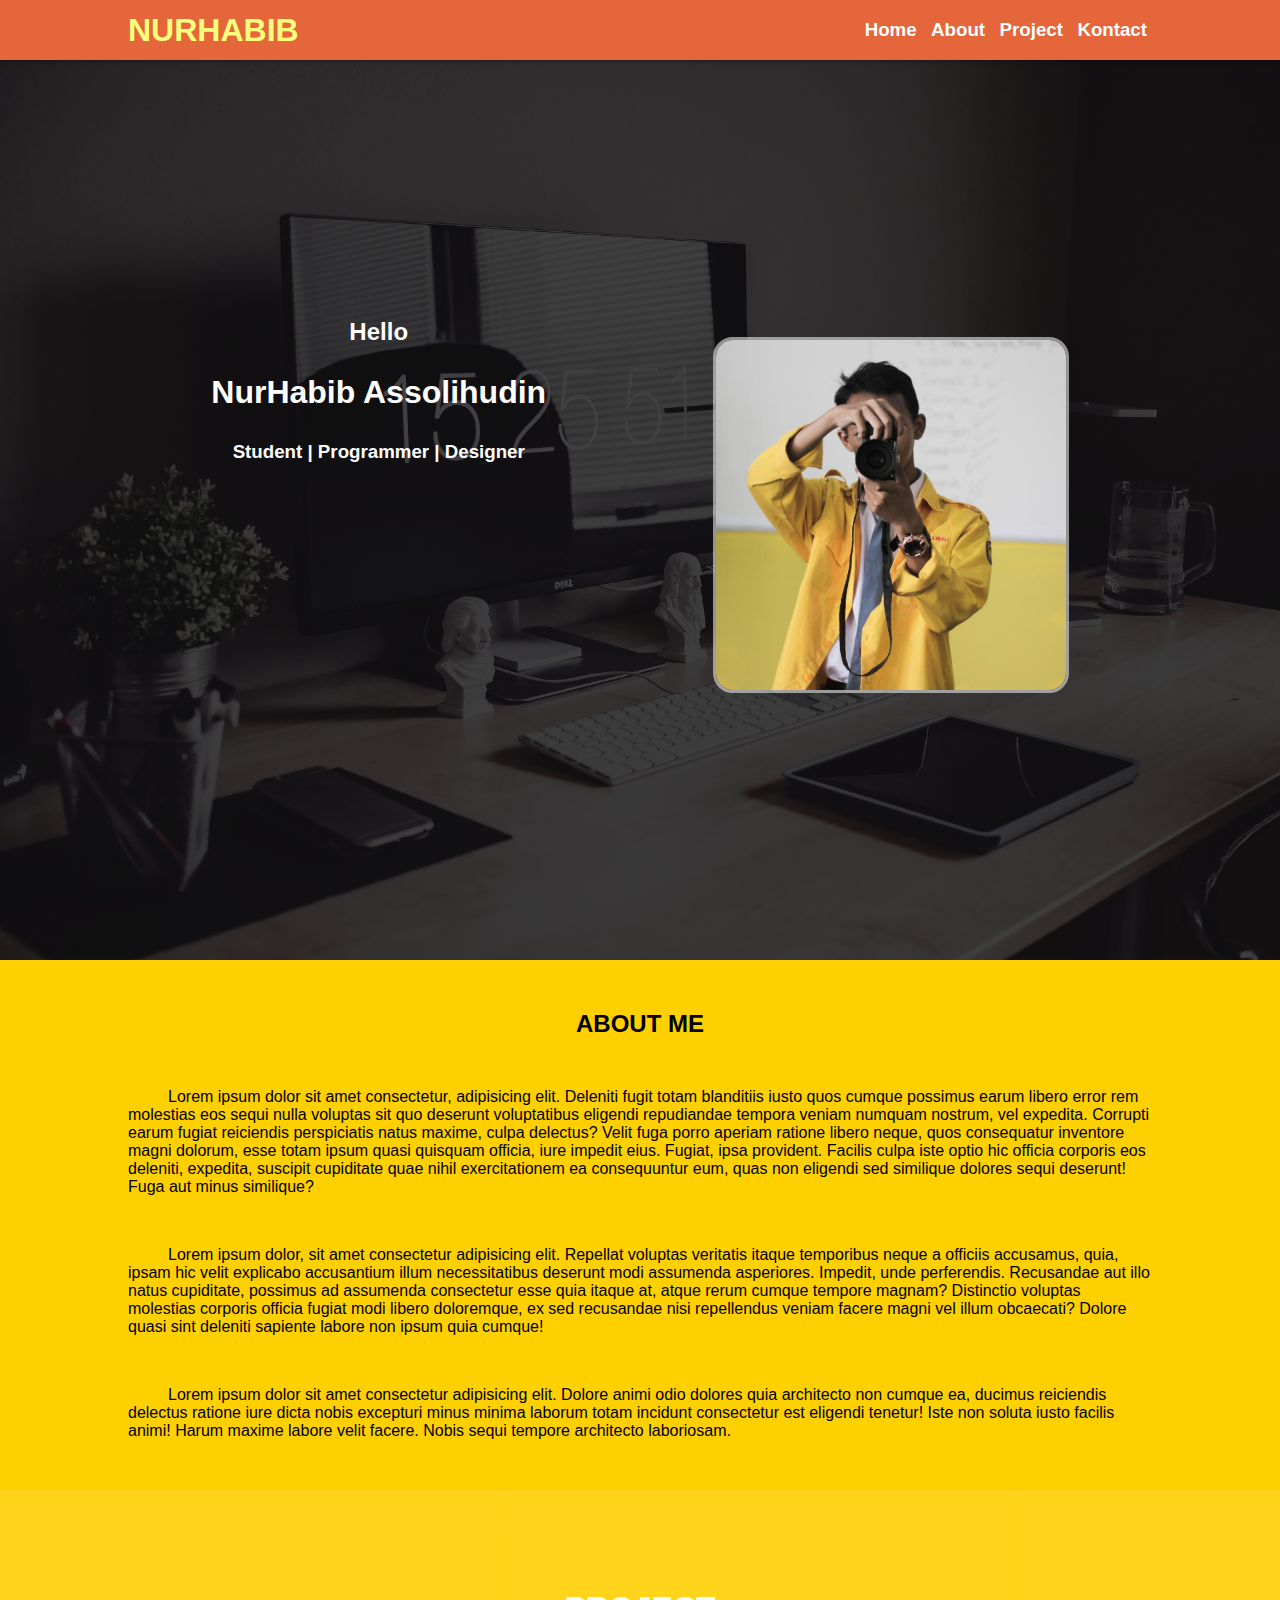
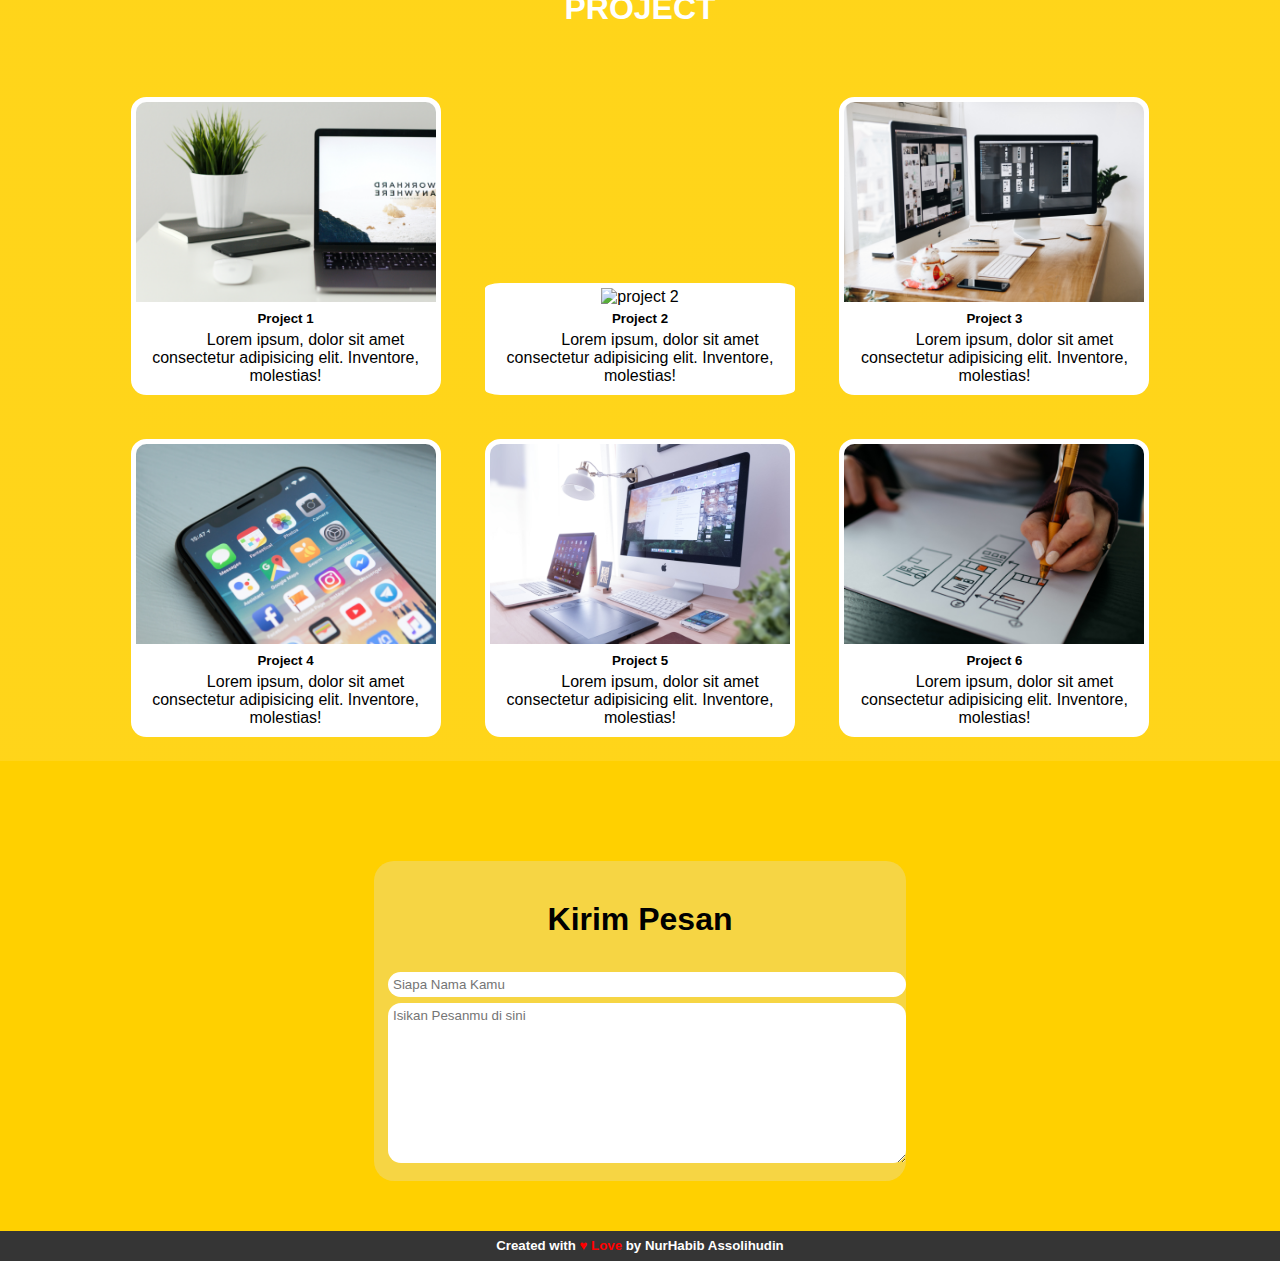
==== index.html @ f655d10c "Menambah Indentasi, dan Scroll behavior" ====
<!DOCTYPE html>
<html lang="en">
<head>
    <meta charset="UTF-8">
    <meta http-equiv="X-UA-Compatible" content="IE=edge">
    <meta name="viewport" content="width=device-width, initial-scale=1.0">
    <title>Portofolio | NurHabib Assolihudin</title>

    <!-- link css -->

    <link rel="stylesheet" href="style/style.css">

    <!-- akhir link css -->

</head>
<body>

    <!-- navbar -->

    <nav>
        <div class="container">
            <h1>NURHABIB</h1>
            <ul>
                <li><a href="#profile"><h3>Home</h3></a></li>
                <li><a href="#about"><h3>About</h3></a></li>
                <li><a href="#project"><h3>Project</h3></a></li>
                <li><a href="#kontact"><h3>Kontact</h3></a></li>
            </ul>
        </div>
    </nav>

    <!-- akhir navbar -->

    <!-- main -->

    <main>

        <!-- profile -->
        <div id="hero">
            <div class="container">
                <div>
                    <h2>Hello</h2>
                    <h1>NurHabib Assolihudin</h1>
                    <h3>Student | Programmer | Designer</h3>
                </div>
                <div class="foto">
                    <img src="img/habib.jpg" alt="NurHabib Assolihudin" width="350px">
                </div>
            </div>
        </div>

        <!-- about -->
        <div id="about">
            <h2 align="center">ABOUT ME</h2>
            <div class="row">
                <div class="col">
                    <p>
                    Lorem ipsum dolor sit amet consectetur, adipisicing elit. Deleniti fugit totam blanditiis iusto quos cumque possimus earum libero error rem molestias eos sequi nulla voluptas sit quo deserunt voluptatibus eligendi repudiandae tempora veniam numquam nostrum, vel expedita. Corrupti earum fugiat reiciendis perspiciatis natus maxime, culpa delectus? Velit fuga porro aperiam ratione libero neque, quos consequatur inventore magni dolorum, esse totam ipsum quasi quisquam officia, iure impedit eius. Fugiat, ipsa provident. Facilis culpa iste optio hic officia corporis eos deleniti, expedita, suscipit cupiditate quae nihil exercitationem ea consequuntur eum, quas non eligendi sed similique dolores sequi deserunt! Fuga aut minus similique?
                    </p>
                </div>
                <div class="col">
                    <p>
                    Lorem ipsum dolor, sit amet consectetur adipisicing elit. Repellat voluptas veritatis itaque temporibus neque a officiis accusamus, quia, ipsam hic velit explicabo accusantium illum necessitatibus deserunt modi assumenda asperiores. Impedit, unde perferendis. Recusandae aut illo natus cupiditate, possimus ad assumenda consectetur esse quia itaque at, atque rerum cumque tempore magnam? Distinctio voluptas molestias corporis officia fugiat modi libero doloremque, ex sed recusandae nisi repellendus veniam facere magni vel illum obcaecati? Dolore quasi sint deleniti sapiente labore non ipsum quia cumque!
                    </p>
                </div>
                <div class="col">
                    <p>
                    Lorem ipsum dolor sit amet consectetur adipisicing elit. Dolore animi odio dolores quia architecto non cumque ea, ducimus reiciendis delectus ratione iure dicta nobis excepturi minus minima laborum totam incidunt consectetur est eligendi tenetur! Iste non soluta iusto facilis animi! Harum maxime labore velit facere. Nobis sequi tempore architecto laboriosam.
                    </p>
                </div>
            </div>
        </div>

        <!-- project -->
        <div id="project">
            <h1>PROJECT</h1>
            <div class="card">
                <img src="img/prj/prj1.jpg" alt="project 1" width="300">
                <h5>Project 1</h5>
                <p>Lorem ipsum, dolor sit amet consectetur adipisicing elit. Inventore, molestias!</p>
            </div>
            <div class="card">
                <img src="img/prj/prj2.jpg" alt="project 2" width="300">
                <h5>Project 2</h5>
                <p>Lorem ipsum, dolor sit amet consectetur adipisicing elit. Inventore, molestias!</p>
            </div>
            <div class="card">
                <img src="img/prj/prj3.jpg" alt="project 3" width="300">
                <h5>Project 3</h5>
                <p>Lorem ipsum, dolor sit amet consectetur adipisicing elit. Inventore, molestias!</p>
            </div>
            <div class="card">
                <img src="img/prj/prj4.jpg" alt="project 4" width="300">
                <h5>Project 4</h5>
                <p>Lorem ipsum, dolor sit amet consectetur adipisicing elit. Inventore, molestias!</p>
            </div>
            <div class="card">
                <img src="img/prj/brj5.jpg" alt="project 5" width="300">
                <h5>Project 5</h5>
                <p>Lorem ipsum, dolor sit amet consectetur adipisicing elit. Inventore, molestias!</p>
            </div>
            <div class="card">
                <img src="img/prj/brj6.jpg" alt="project 6" width="300">
                <h5>Project 6</h5>
                <p>Lorem ipsum, dolor sit amet consectetur adipisicing elit. Inventore, molestias!</p>
            </div>
        </div>
        
        <!-- kontact -->
        <div id="kontact">
            <form action="#">
                <table>
                    <h1>Kirim Pesan</h1>
                    <tr>
                        <td><input type="text" placeholder="Siapa Nama Kamu" name="nama"></td>
                    </tr>
                    <tr>
                        <td><textarea name="pesab" id="pesan" cols="70" rows="10" placeholder="Isikan Pesanmu di sini"></textarea></td>
                    </tr>
                </table>
            </form>
        </div>

    </main>

    <!-- akhir main -->

    <!-- footer -->
    
    <footer>
        <h5>Created with <span>♥ Love</span> by NurHabib Assolihudin</h5>
    </footer>

    <!-- footer -->

    <!-- script js -->

    <script src="script/script.js"></script>

    <!-- akhir script js -->

</body>
</html>
---- style/style.css ----
/* css reset */

* {
    margin: 0;
    padding: 0;
    font-family: 'Segoe UI', Tahoma, Geneva, Verdana, sans-serif;
}

html {
    scroll-behavior: smooth;
}

/* body */

body {
    background: #ffd000;
}


/* style navbar */

nav {
    background-color: #E4663A;
    height: 60px;
    width: 100%;
    color: #FBFF7C;
    box-shadow: 0 0 5px 0 rgba(0, 0, 0, 0.5);
    position: absolute;
}

.container {
    width: 80%;
    margin: auto;
    display: flex;
    line-height: 60px;
}

ul {
    margin-left: auto;
    line-height: 50px;
}

ul li {
    display: inline-block;
    margin: 5px;
}

ul li a {
    color: #fff;
    text-decoration: none;
    transition: 0.5s;
}

ul li a:hover {
    color: #FBFF7C;
}


/* main */

main {
    padding-top: 60px;
}

/* Hero */

#hero {
    text-align: center;
    display: flex;
    background:
            linear-gradient(rgba(0, 0, 0, 0.75), rgba(0, 0, 0, 0.75)),
            url(../img/background.jpg);
        background-size: cover;
    height: 100vh;
    color: white;
}

#hero .container {
    justify-content: space-around;
}

#hero img {
    margin-top: 10%;
    border-radius: 20px;
    border: 3px solid rgba(219, 219, 219, 0.647);
}

/* about */

#about {
    padding-top: 50px;
    box-sizing: border-box;
    color: rgb(0, 0, 0);
}

.row {
    width: 80%;
    margin: auto;
}

.col {
    margin: 50px 0;
}

p {
    text-indent: 40px;
}


/* project */

#project {
    padding-top: 50px;
    text-align: center;
    background: linear-gradient(rgba(255, 255, 255, 0.1), rgba(255, 255, 255, 0.1));
}

#project h1 {
    margin: 50px;
    color: white;
}

.card {
    width: 300px;
    background-color: #fff;
    border-radius: 5%;
    overflow: hidden;
    display: inline-block;
    margin: 20px;
    border: 5px solid white;
}

.card h5, .card p {
    margin: 5px
}


/* kontact */

#kontact {
    padding-top: 50px;
}

#kontact form h1 {
    margin: 30px;
}

#kontact form {
    border-radius: 20px;
    padding: 10px;
    width: 40%;
    margin: 50px auto;
    background-color: rgba(225, 225, 225, 0.3);
    text-align: center;
}

input, textarea {
    width: 100%;
    padding: 5px;
    border: none;
    margin: 2px;
    border-radius: 13px;
    overflow: hidden;
}

#kontact table {
    margin: auto;
}


/* footer */

footer {
    background-color: #353535;
    color: white;
    text-align: center;
    height: 30px;
}

footer h5 {
    line-height: 30px;
}

footer h5 span {
    color: red;
}

/* Resposif */

@media screen and (max-width:720px) {
    
}
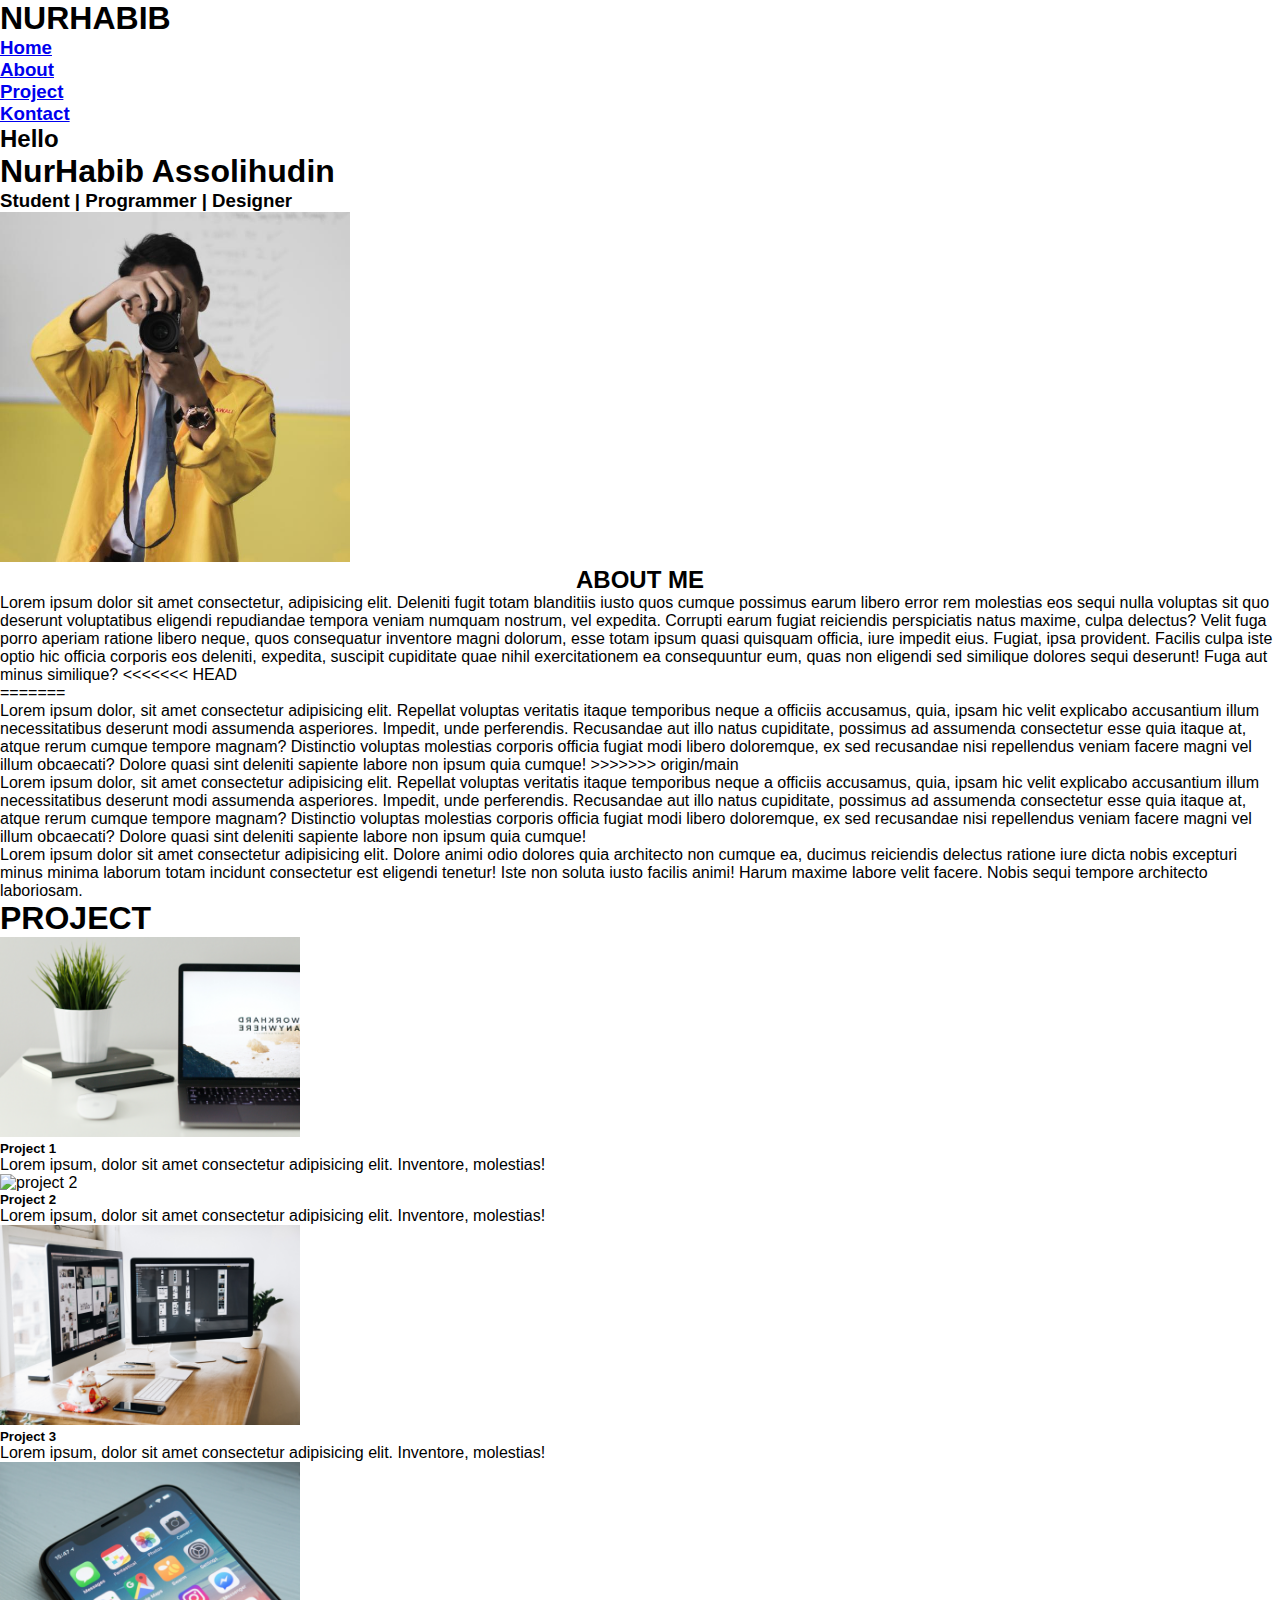
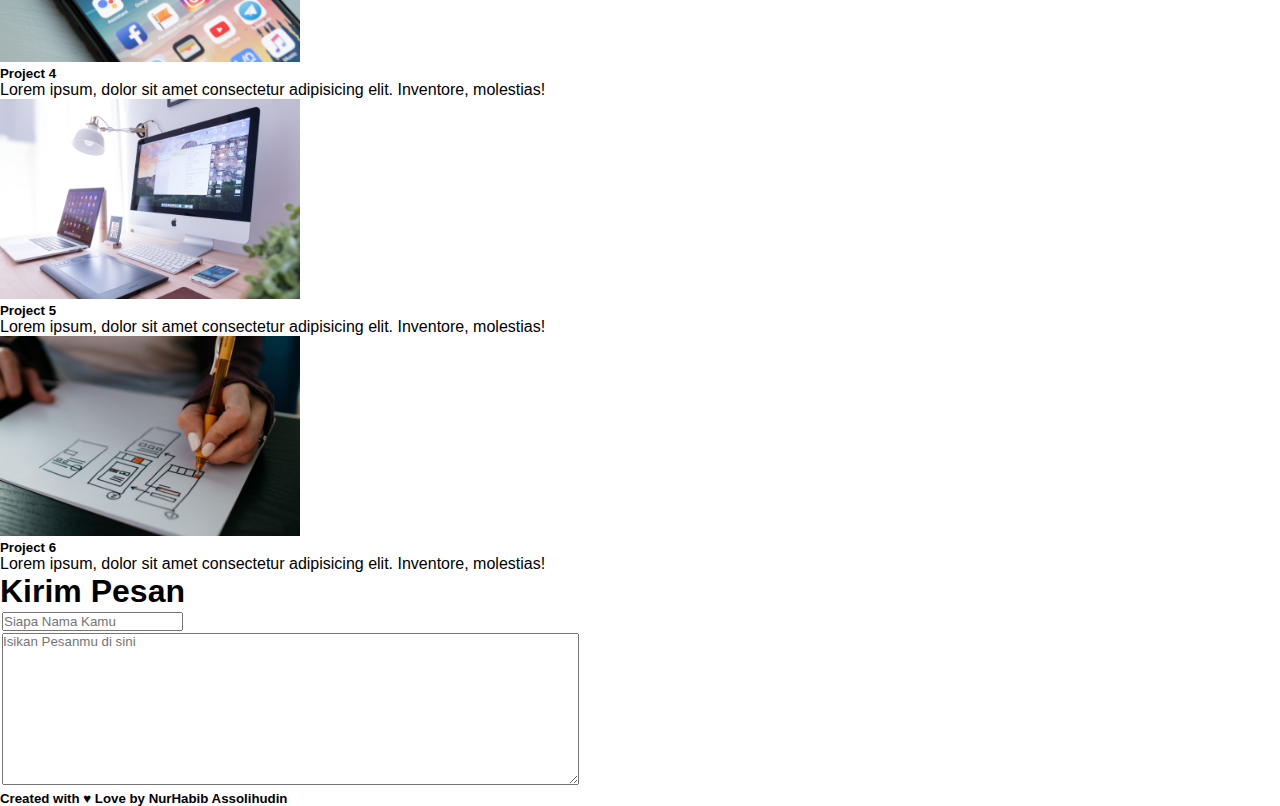
==== commit 498ad914: "Mengubah Dari Semula" ====
--- a/index.html
+++ b/index.html
@@ -56,7 +56,13 @@
                 <div class="col">
                     <p>
                     Lorem ipsum dolor sit amet consectetur, adipisicing elit. Deleniti fugit totam blanditiis iusto quos cumque possimus earum libero error rem molestias eos sequi nulla voluptas sit quo deserunt voluptatibus eligendi repudiandae tempora veniam numquam nostrum, vel expedita. Corrupti earum fugiat reiciendis perspiciatis natus maxime, culpa delectus? Velit fuga porro aperiam ratione libero neque, quos consequatur inventore magni dolorum, esse totam ipsum quasi quisquam officia, iure impedit eius. Fugiat, ipsa provident. Facilis culpa iste optio hic officia corporis eos deleniti, expedita, suscipit cupiditate quae nihil exercitationem ea consequuntur eum, quas non eligendi sed similique dolores sequi deserunt! Fuga aut minus similique?
+<<<<<<< HEAD
                     </p>
+=======
+                </div>
+                <div class="col">
+                    Lorem ipsum dolor, sit amet consectetur adipisicing elit. Repellat voluptas veritatis itaque temporibus neque a officiis accusamus, quia, ipsam hic velit explicabo accusantium illum necessitatibus deserunt modi assumenda asperiores. Impedit, unde perferendis. Recusandae aut illo natus cupiditate, possimus ad assumenda consectetur esse quia itaque at, atque rerum cumque tempore magnam? Distinctio voluptas molestias corporis officia fugiat modi libero doloremque, ex sed recusandae nisi repellendus veniam facere magni vel illum obcaecati? Dolore quasi sint deleniti sapiente labore non ipsum quia cumque!
+>>>>>>> origin/main
                 </div>
                 <div class="col">
                     <p>
@@ -140,4 +146,4 @@
     <!-- akhir script js -->
 
 </body>
-</html>+</html>
--- a/style/style.css
+++ b/style/style.css
@@ -6,8 +6,13 @@
     font-family: 'Segoe UI', Tahoma, Geneva, Verdana, sans-serif;
 }
 
+<<<<<<< HEAD
 html {
     scroll-behavior: smooth;
+=======
+html{
+    scroll-behavior: smooth; 
+>>>>>>> origin/main
 }
 
 /* body */
@@ -100,6 +105,7 @@
 
 .col {
     margin: 50px 0;
+    text-indent: 40px;
 }
 
 p {
@@ -184,9 +190,12 @@
 footer h5 span {
     color: red;
 }
+<<<<<<< HEAD
 
 /* Resposif */
 
 @media screen and (max-width:720px) {
     
-}+}
+=======
+>>>>>>> origin/main
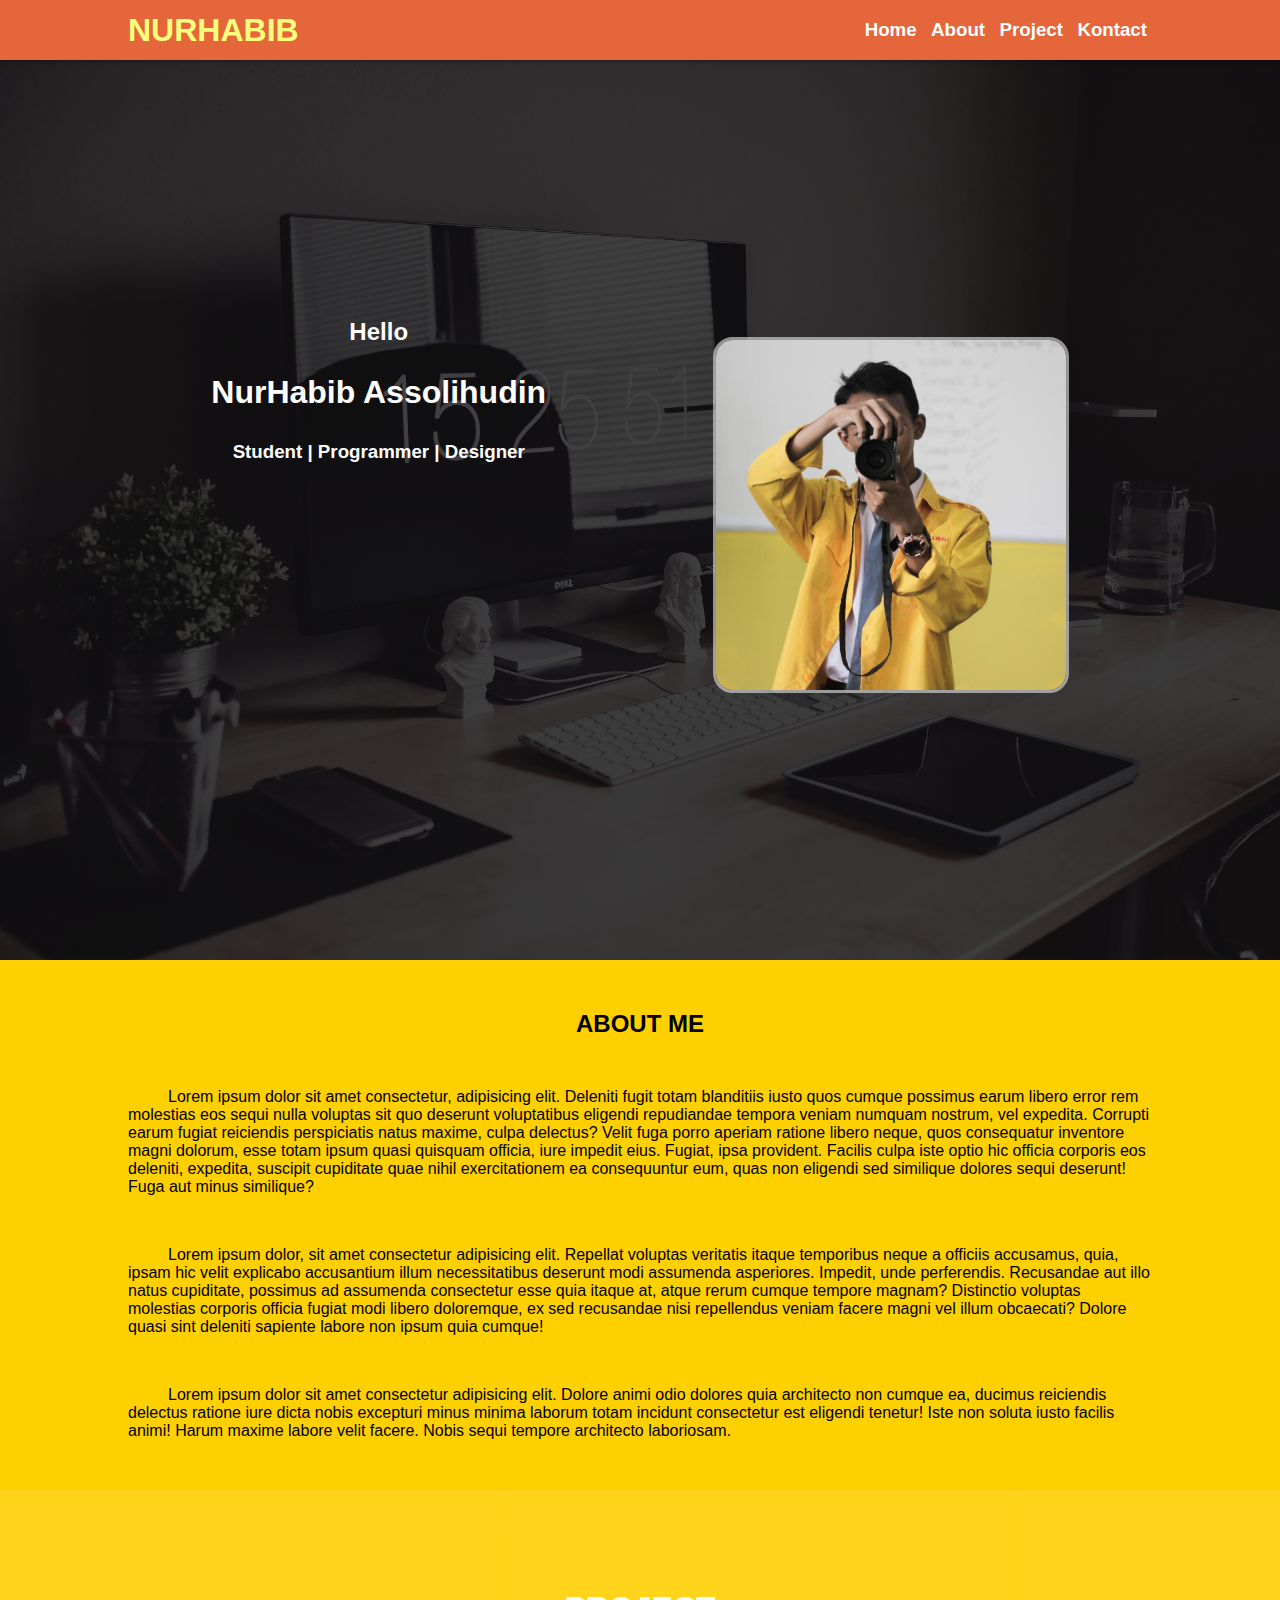
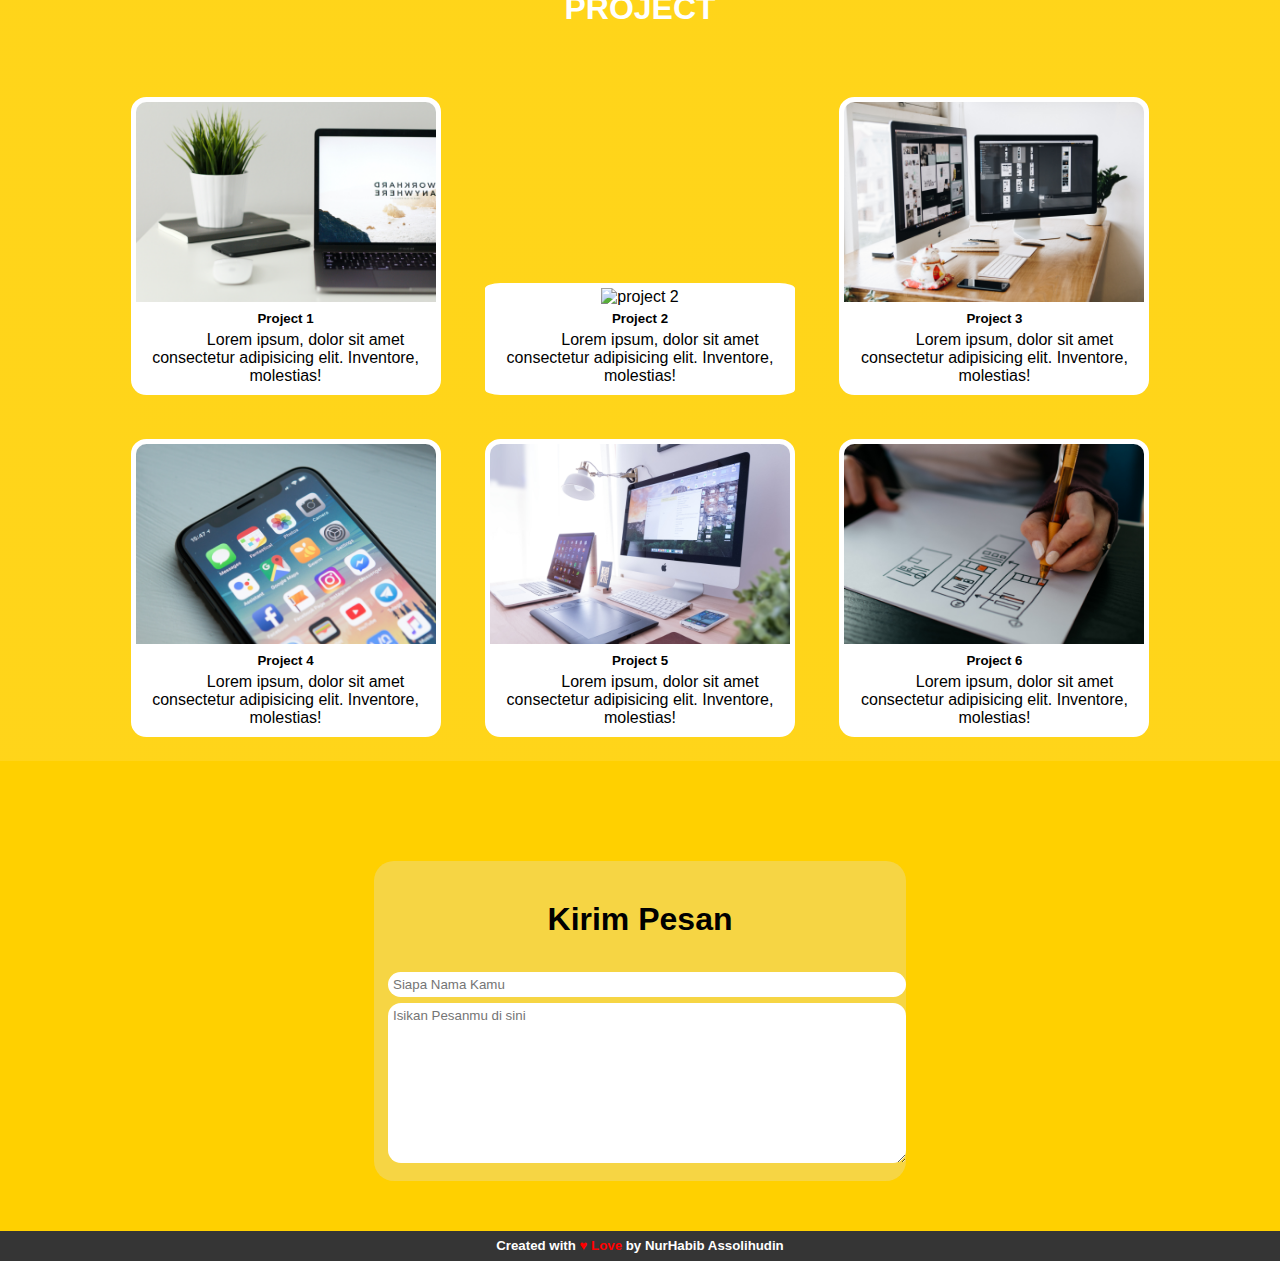
==== commit 0d98ca3d: "Mangubah Bentrok Di Index" ====
--- a/index.html
+++ b/index.html
@@ -56,13 +56,7 @@
                 <div class="col">
                     <p>
                     Lorem ipsum dolor sit amet consectetur, adipisicing elit. Deleniti fugit totam blanditiis iusto quos cumque possimus earum libero error rem molestias eos sequi nulla voluptas sit quo deserunt voluptatibus eligendi repudiandae tempora veniam numquam nostrum, vel expedita. Corrupti earum fugiat reiciendis perspiciatis natus maxime, culpa delectus? Velit fuga porro aperiam ratione libero neque, quos consequatur inventore magni dolorum, esse totam ipsum quasi quisquam officia, iure impedit eius. Fugiat, ipsa provident. Facilis culpa iste optio hic officia corporis eos deleniti, expedita, suscipit cupiditate quae nihil exercitationem ea consequuntur eum, quas non eligendi sed similique dolores sequi deserunt! Fuga aut minus similique?
-<<<<<<< HEAD
                     </p>
-=======
-                </div>
-                <div class="col">
-                    Lorem ipsum dolor, sit amet consectetur adipisicing elit. Repellat voluptas veritatis itaque temporibus neque a officiis accusamus, quia, ipsam hic velit explicabo accusantium illum necessitatibus deserunt modi assumenda asperiores. Impedit, unde perferendis. Recusandae aut illo natus cupiditate, possimus ad assumenda consectetur esse quia itaque at, atque rerum cumque tempore magnam? Distinctio voluptas molestias corporis officia fugiat modi libero doloremque, ex sed recusandae nisi repellendus veniam facere magni vel illum obcaecati? Dolore quasi sint deleniti sapiente labore non ipsum quia cumque!
->>>>>>> origin/main
                 </div>
                 <div class="col">
                     <p>
--- a/style/style.css
+++ b/style/style.css
@@ -6,13 +6,8 @@
     font-family: 'Segoe UI', Tahoma, Geneva, Verdana, sans-serif;
 }
 
-<<<<<<< HEAD
 html {
     scroll-behavior: smooth;
-=======
-html{
-    scroll-behavior: smooth; 
->>>>>>> origin/main
 }
 
 /* body */
@@ -190,12 +185,9 @@
 footer h5 span {
     color: red;
 }
-<<<<<<< HEAD
 
 /* Resposif */
 
-@media screen and (max-width:720px) {
+/* @media screen and (max-width:720px) {
     
-}
-=======
->>>>>>> origin/main
+} */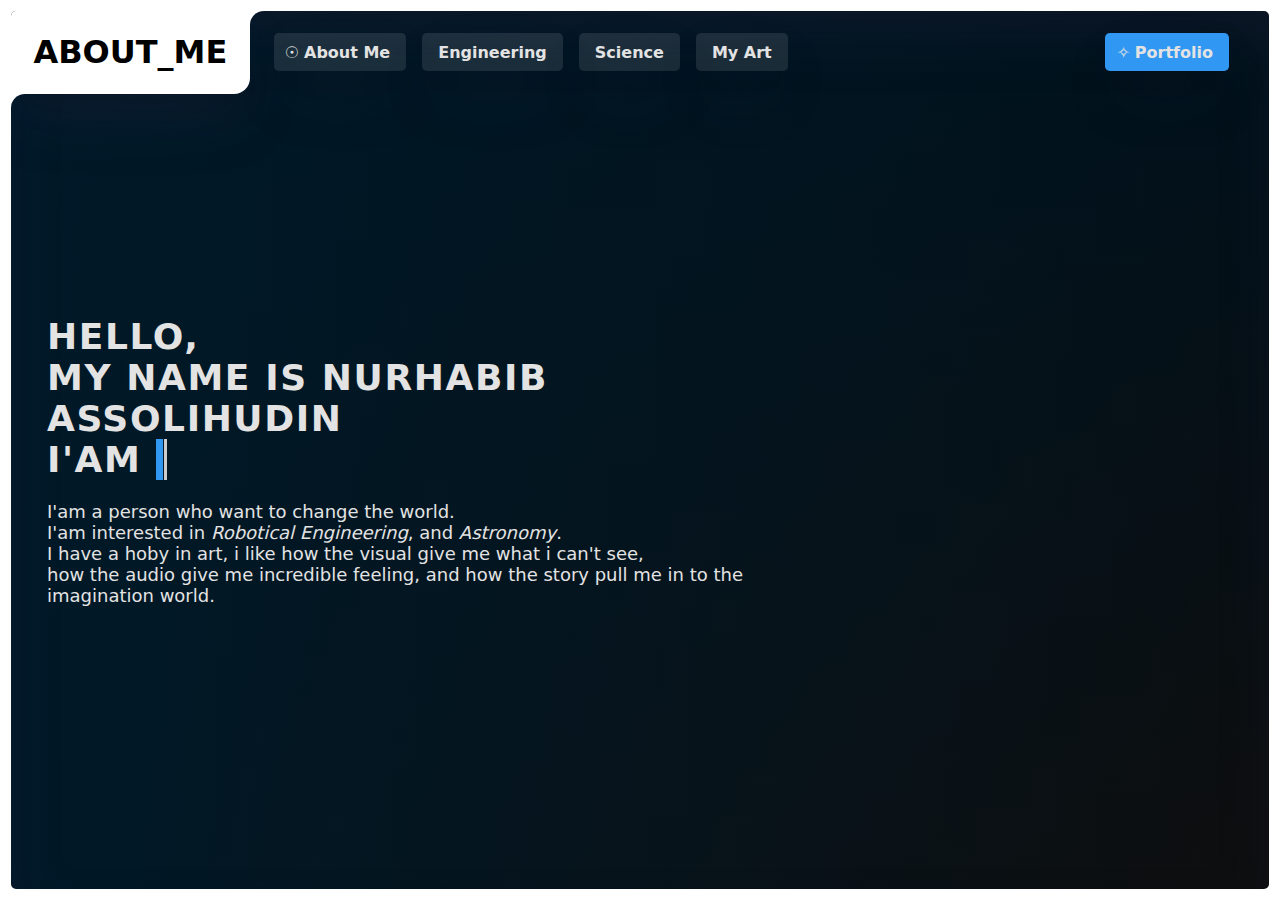
==== commit abc20c44: "Rombak Ulang" ====
--- a/index.html
+++ b/index.html
@@ -4,140 +4,64 @@
     <meta charset="UTF-8">
     <meta http-equiv="X-UA-Compatible" content="IE=edge">
     <meta name="viewport" content="width=device-width, initial-scale=1.0">
-    <title>Portofolio | NurHabib Assolihudin</title>
+    <title>NurHabib Assolihudin</title>
+    <meta name="description" content="Sarana & Media article serta informasi">
+    <meta name="keyword" content="game, programmer, developer, resources, unity, unreal, nurhabib, blog, study, acount, programming, it">
 
-    <!-- link css -->
+    <!-- Style -->
+    <link rel="stylesheet" href="style.css">
+    <style>
+        header .content .image {
+            min-width: 30%;
+            height: 100vh;
+            background: url('main/image/image.png');
+            background-position: bottom;
+            background-size: cover;
+            filter: drop-shadow(0 0 0.75rem rgb(203, 220, 20));
+        }
+    </style>
+</head>
+<body style="font-family: system-ui, -apple-system, BlinkMacSystemFont, 'Segoe UI', Roboto, Oxygen, Ubuntu, Cantarell, 'Open Sans', 'Helvetica Neue', sans-serif;">
 
-    <link rel="stylesheet" href="style/style.css">
+    <div class="parent">
+        <!-- Header -->
+        <header>
 
-    <!-- akhir link css -->
+        <!-- Navigation -->
+            <nav>
+                <h1>ABOUT_ME</h1>
+                <div class="default-nav">
+                    <ul>
+                        <li><a href="index.html"><span class="active">&#9737;</span>About Me</a></li>
+                        <li><a href="engineering.html">Engineering</a></li>
+                        <li><a href="science.html">Science</a></li>
+                        <li><a href="art.html">My Art</a></li>
+                    </ul>
+                    <ul>
+                        <li><a href="creator/index.html" class="creator-link"><span class="active">&#10023;</span>Portfolio</a></li>
+                    </ul>
+                </div>
+                <div class="opt-nav">
+                    <ul>
+                        <li>&#9778;</li>
+                    </ul>
+                </div>
+            </nav>
+        <!-- End Of Navigation -->
+            <div class="content">
+                <div class="description">
+                    <h1>HELLO,<br>MY NAME IS NURHABIB ASSOLIHUDIN</h1>
+                    <h1 class="ketik">I'AM <span class="typed-text"></span><span class="cursor">&nbsp;</span></h1><br>
+                    <p>I'am a person who want to change the world.<br>I'am interested in <i>Robotical Engineering</i>, and <i>Astronomy</i>.<br>I have a hoby in art, i like how the visual give me what i can't see,<br>how the audio give me incredible feeling, and how the story pull me in to the imagination world.</p>
+                </div>
+                <div class="image"></div>
+            </div>
+        </header>
+        <!-- End Of Header -->
+    </div>
 
-</head>
-<body>
-
-    <!-- navbar -->
-
-    <nav>
-        <div class="container">
-            <h1>NURHABIB</h1>
-            <ul>
-                <li><a href="#profile"><h3>Home</h3></a></li>
-                <li><a href="#about"><h3>About</h3></a></li>
-                <li><a href="#project"><h3>Project</h3></a></li>
-                <li><a href="#kontact"><h3>Kontact</h3></a></li>
-            </ul>
-        </div>
-    </nav>
-
-    <!-- akhir navbar -->
-
-    <!-- main -->
-
-    <main>
-
-        <!-- profile -->
-        <div id="hero">
-            <div class="container">
-                <div>
-                    <h2>Hello</h2>
-                    <h1>NurHabib Assolihudin</h1>
-                    <h3>Student | Programmer | Designer</h3>
-                </div>
-                <div class="foto">
-                    <img src="img/habib.jpg" alt="NurHabib Assolihudin" width="350px">
-                </div>
-            </div>
-        </div>
-
-        <!-- about -->
-        <div id="about">
-            <h2 align="center">ABOUT ME</h2>
-            <div class="row">
-                <div class="col">
-                    <p>
-                    Lorem ipsum dolor sit amet consectetur, adipisicing elit. Deleniti fugit totam blanditiis iusto quos cumque possimus earum libero error rem molestias eos sequi nulla voluptas sit quo deserunt voluptatibus eligendi repudiandae tempora veniam numquam nostrum, vel expedita. Corrupti earum fugiat reiciendis perspiciatis natus maxime, culpa delectus? Velit fuga porro aperiam ratione libero neque, quos consequatur inventore magni dolorum, esse totam ipsum quasi quisquam officia, iure impedit eius. Fugiat, ipsa provident. Facilis culpa iste optio hic officia corporis eos deleniti, expedita, suscipit cupiditate quae nihil exercitationem ea consequuntur eum, quas non eligendi sed similique dolores sequi deserunt! Fuga aut minus similique?
-                    </p>
-                </div>
-                <div class="col">
-                    <p>
-                    Lorem ipsum dolor, sit amet consectetur adipisicing elit. Repellat voluptas veritatis itaque temporibus neque a officiis accusamus, quia, ipsam hic velit explicabo accusantium illum necessitatibus deserunt modi assumenda asperiores. Impedit, unde perferendis. Recusandae aut illo natus cupiditate, possimus ad assumenda consectetur esse quia itaque at, atque rerum cumque tempore magnam? Distinctio voluptas molestias corporis officia fugiat modi libero doloremque, ex sed recusandae nisi repellendus veniam facere magni vel illum obcaecati? Dolore quasi sint deleniti sapiente labore non ipsum quia cumque!
-                    </p>
-                </div>
-                <div class="col">
-                    <p>
-                    Lorem ipsum dolor sit amet consectetur adipisicing elit. Dolore animi odio dolores quia architecto non cumque ea, ducimus reiciendis delectus ratione iure dicta nobis excepturi minus minima laborum totam incidunt consectetur est eligendi tenetur! Iste non soluta iusto facilis animi! Harum maxime labore velit facere. Nobis sequi tempore architecto laboriosam.
-                    </p>
-                </div>
-            </div>
-        </div>
-
-        <!-- project -->
-        <div id="project">
-            <h1>PROJECT</h1>
-            <div class="card">
-                <img src="img/prj/prj1.jpg" alt="project 1" width="300">
-                <h5>Project 1</h5>
-                <p>Lorem ipsum, dolor sit amet consectetur adipisicing elit. Inventore, molestias!</p>
-            </div>
-            <div class="card">
-                <img src="img/prj/prj2.jpg" alt="project 2" width="300">
-                <h5>Project 2</h5>
-                <p>Lorem ipsum, dolor sit amet consectetur adipisicing elit. Inventore, molestias!</p>
-            </div>
-            <div class="card">
-                <img src="img/prj/prj3.jpg" alt="project 3" width="300">
-                <h5>Project 3</h5>
-                <p>Lorem ipsum, dolor sit amet consectetur adipisicing elit. Inventore, molestias!</p>
-            </div>
-            <div class="card">
-                <img src="img/prj/prj4.jpg" alt="project 4" width="300">
-                <h5>Project 4</h5>
-                <p>Lorem ipsum, dolor sit amet consectetur adipisicing elit. Inventore, molestias!</p>
-            </div>
-            <div class="card">
-                <img src="img/prj/brj5.jpg" alt="project 5" width="300">
-                <h5>Project 5</h5>
-                <p>Lorem ipsum, dolor sit amet consectetur adipisicing elit. Inventore, molestias!</p>
-            </div>
-            <div class="card">
-                <img src="img/prj/brj6.jpg" alt="project 6" width="300">
-                <h5>Project 6</h5>
-                <p>Lorem ipsum, dolor sit amet consectetur adipisicing elit. Inventore, molestias!</p>
-            </div>
-        </div>
-        
-        <!-- kontact -->
-        <div id="kontact">
-            <form action="#">
-                <table>
-                    <h1>Kirim Pesan</h1>
-                    <tr>
-                        <td><input type="text" placeholder="Siapa Nama Kamu" name="nama"></td>
-                    </tr>
-                    <tr>
-                        <td><textarea name="pesab" id="pesan" cols="70" rows="10" placeholder="Isikan Pesanmu di sini"></textarea></td>
-                    </tr>
-                </table>
-            </form>
-        </div>
-
-    </main>
-
-    <!-- akhir main -->
-
-    <!-- footer -->
-    
-    <footer>
-        <h5>Created with <span>♥ Love</span> by NurHabib Assolihudin</h5>
-    </footer>
-
-    <!-- footer -->
-
-    <!-- script js -->
-
-    <script src="script/script.js"></script>
-
-    <!-- akhir script js -->
+    <!-- Script Link -->
+    <script src="script.js"></script>
 
 </body>
-</html>
+</html>--- a/style.css
+++ b/style.css
@@ -0,0 +1,258 @@
+/* Variable */
+
+:root {
+    --theme1: #3097f2;
+    --theme1-color: #e3e3e3;
+    --theme2: #fff;
+    --theme2-color: #101010;
+    --header-background: linear-gradient(to bottom, rgb(0, 25, 40), rgb(20, 20, 20));
+    --linear-background: linear-gradient(to right, rgb(0, 25, 40), rgba(0, 0, 0, 0.3));
+}
+
+/* Style Script */
+
+* {
+    margin: 0;
+    padding: 0;
+}
+
+.container {
+    width: 90%;
+    margin: auto;
+}
+
+.active {
+    margin-right: 0.3em;
+    margin-left: -0.3em;
+}
+
+/* Header */
+
+header {
+    background: var(--linear-background), var(--header-background);
+    box-shadow: rgba(50, 50, 93, 0.25) 0px 30px 60px -12px inset, rgba(0, 0, 0, 0.3) 0px 18px 36px -18px inset;
+    background-size: cover;
+    background-position: center;
+    border: 0.7em solid var(--theme2);
+    border-radius: 1em;
+    box-sizing: border-box;
+    overflow: hidden;
+    height: 100vh;
+    width: 100%;
+    position: relative;
+}
+
+header nav {
+    position: absolute;
+    left: 0;
+    top: 0;
+    display: flex;
+    width: 100%;
+    z-index: 1;
+}
+
+header nav h1 {
+    background: var(--theme2);
+    padding: 0.7em;
+    border-radius: 0 0 0.5em 0;
+    z-index: 2;
+    position: relative;
+    box-shadow: rgba(50, 50, 93, 0.25) 0px 30px 60px -12px, rgba(0, 0, 0, 0.3) 0px 18px 36px -18px;
+}
+
+header nav h1::before {
+    content: "";
+    position: absolute;
+    height: 50px;
+    left: -0px;
+    bottom: -50px;
+    width: 25px;
+    border-top-left-radius: 14px;
+    box-shadow: 0 -25px 0 0 var(--theme2);
+    z-index: -1;
+}
+
+header nav h1::after {
+    content: "";
+    position: absolute;
+    top: 0px;
+    height: 50px;
+    right: -25px;
+    width: 25px;
+    border-top-left-radius: 14px;
+    box-shadow: 0 -25px 0 0 var(--theme2);
+    z-index: -1;
+}
+
+header nav ul {
+    margin-left: 2em;
+    margin: 0 1em;
+    display: flex;
+    align-items: center;
+    list-style: none;
+    font-weight: bold;
+}
+
+header nav div {
+    padding: 0 1em 0 0;
+    display: flex;
+    width: 100%;
+}
+
+header nav ul li a.creator-link {
+    background: var(--theme1);
+}
+
+header nav ul li a.creator-link:hover {
+    background: #0074da;
+}
+
+header nav ul li a {
+    padding: 0.6em 1em;
+    margin: 0 0.5em;
+    color: #e3e3e3;
+    background: rgba(255, 255, 255, 0.1);
+    box-shadow: rgba(50, 50, 93, 0.25) 0px 30px 60px -12px, rgba(0, 0, 0, 0.3) 0px 18px 36px -18px;
+    text-decoration: none;
+    border-radius: 0.3em;
+    transition: 0.5s;
+}
+
+header nav ul li a:hover {
+    background: rgba(227, 227, 227, 0.3);
+    box-shadow: rgba(6, 24, 44, 0.4) 0px 0px 0px 2px, rgba(6, 24, 44, 0.65) 0px 4px 6px -1px, rgba(255, 255, 255, 0.08) 0px 1px 0px inset;
+}
+
+header nav .default-nav {
+    justify-content: space-between;
+}
+
+header nav .opt-nav {
+    display: none;
+    justify-content: flex-end;
+}
+
+header .opt-nav li {
+    padding: 0.1em 0.3em;
+    color: var(--theme2);
+    background: rgba(255, 255, 255, 0.1);
+    box-shadow: rgba(50, 50, 93, 0.25) 0px 30px 60px -12px, rgba(0, 0, 0, 0.3) 0px 18px 36px -18px;
+    text-decoration: none;
+    border-radius: 0.1em;
+    transition: 0.5s;
+}
+
+header .opt-nav li:hover {
+    cursor: pointer;
+    background: rgba(227, 227, 227, 0.3);
+    box-shadow: rgba(6, 24, 44, 0.4) 0px 0px 0px 2px, rgba(6, 24, 44, 0.65) 0px 4px 6px -1px, rgba(255, 255, 255, 0.08) 0px 1px 0px inset;
+}
+
+header .content {
+    width: 100%;
+    height: 100vh;
+    display: flex;
+    align-items: center;
+    justify-content: space-around;
+}
+
+header .description {
+    margin: 2em;
+    color: #e3e3e3;
+    font-size: large;
+    transition: 0.5s;
+}
+
+header .description h1 {
+    color: #e3e3e3;
+    letter-spacing: 0.1rem;
+}
+
+header .description span.typed-text {
+    background: var(--theme1);
+    color: var(--theme1-color);
+    padding: 0 0.1em;
+}
+
+header .description span.cursor {
+    display: inline-block;
+    background-color: #ccc;
+    margin-left: 0.1rem;
+    width: 3px;
+    animation: blink 1s infinite;
+}
+
+header .description span.cursor.typing {
+    animation: none;
+}
+
+@keyframes blink {
+    0%  { background-color: #ccc; }
+    49% { background-color: #ccc; }
+    50% { background-color: transparent; }
+    99% { background-color: transparent; }
+    100%  { background-color: #ccc; }
+}
+/* 
+header .copyright {
+    padding: 1em;
+    color: #e3e3e3;
+    border-top: 1px solid #e3e3e3;
+    position: absolute;
+    left: 0;
+    bottom: 0;
+    width: 90%;
+    margin: 0 2em;
+    box-sizing: border-box;
+}
+
+header .copyright a {
+    text-decoration: none;
+    color: inherit;
+} */
+
+
+/* RESPONSIvE */
+/* Navigation Bar Responsive */
+/* 
+@media only screen and (min-width: 781){
+
+} */
+
+@media (max-width: 890px) and (min-width: 1px) {
+
+    @media (max-width: 886px) and (min-width: 1px) {
+        header {
+            height: 120vh;
+        }
+
+        header .account {
+            flex-direction: column;
+            justify-content: center;
+            margin: 0;
+            width: 100%;
+            padding: 0 2em;
+        }
+    }
+
+    @media (max-width: 875px) and (min-width: 1px) {
+        header nav .default-nav {
+            display: none;
+        }
+
+        header nav .opt-nav {
+            display: flex;
+        }
+    }
+
+    @media (max-width: 380px) and (min-width: 1px) {
+        footer .container {
+            display: flex;
+            flex-direction: column;
+        }
+
+        footer .container .col {
+            margin: 2rem 0;
+        }
+    }
+}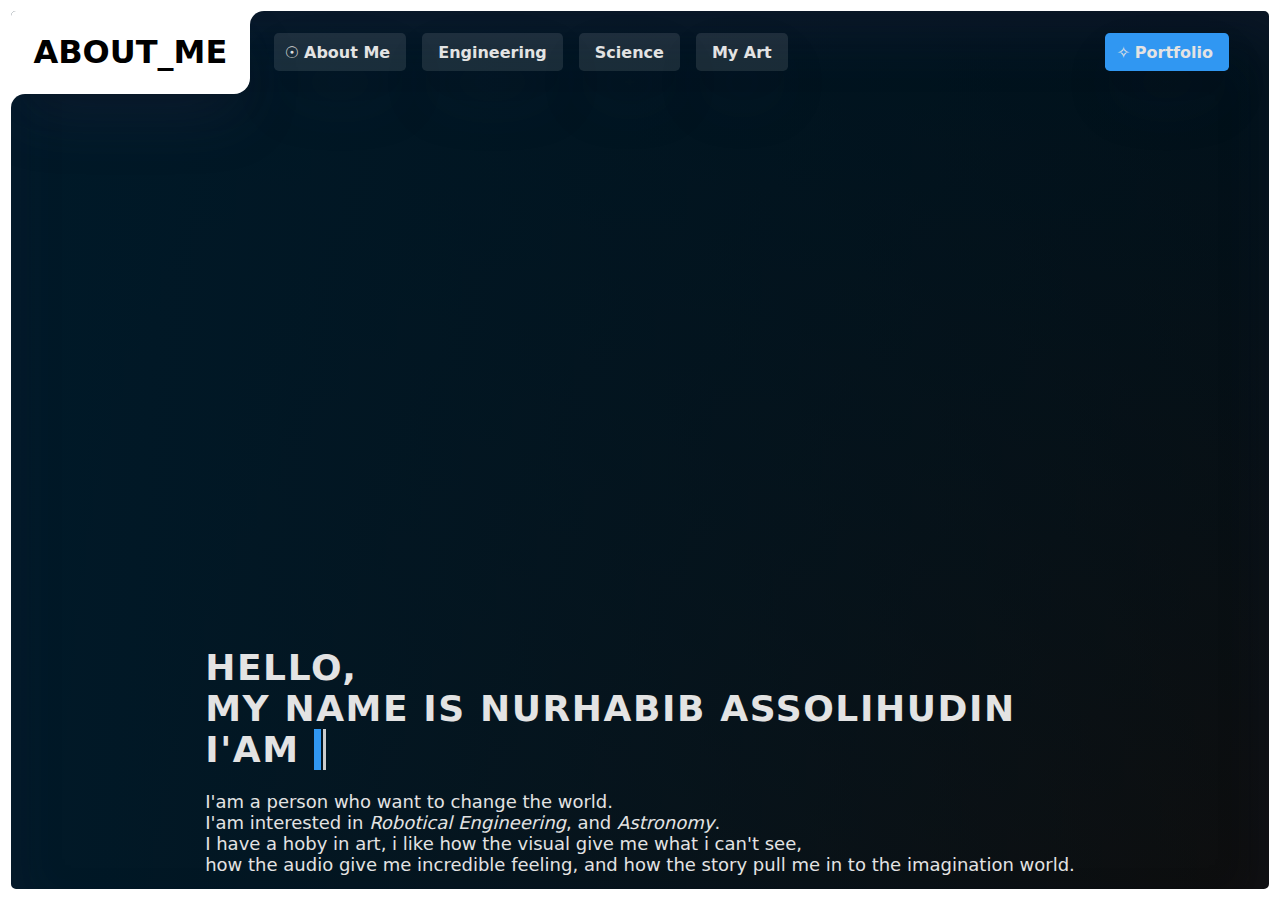
==== commit bfd36b50: "Update Respon" ====
--- a/index.html
+++ b/index.html
@@ -16,7 +16,8 @@
             height: 100vh;
             background: url('main/image/image.png');
             background-position: bottom;
-            background-size: cover;
+            background-size: contain;
+            background-repeat: no-repeat;
             filter: drop-shadow(0 0 0.75rem rgb(203, 220, 20));
         }
     </style>
@@ -38,7 +39,7 @@
                         <li><a href="art.html">My Art</a></li>
                     </ul>
                     <ul>
-                        <li><a href="creator/index.html" class="creator-link"><span class="active">&#10023;</span>Portfolio</a></li>
+                        <li><a href="https://nurhabibassolihudin.github.io/NurHabibAssolihudin" class="creator-link"><span class="active">&#10023;</span>Portfolio</a></li>
                     </ul>
                 </div>
                 <div class="opt-nav">
--- a/style.css
+++ b/style.css
@@ -153,6 +153,7 @@
     height: 100vh;
     display: flex;
     align-items: center;
+    flex-wrap: wrap-reverse;
     justify-content: space-around;
 }
 
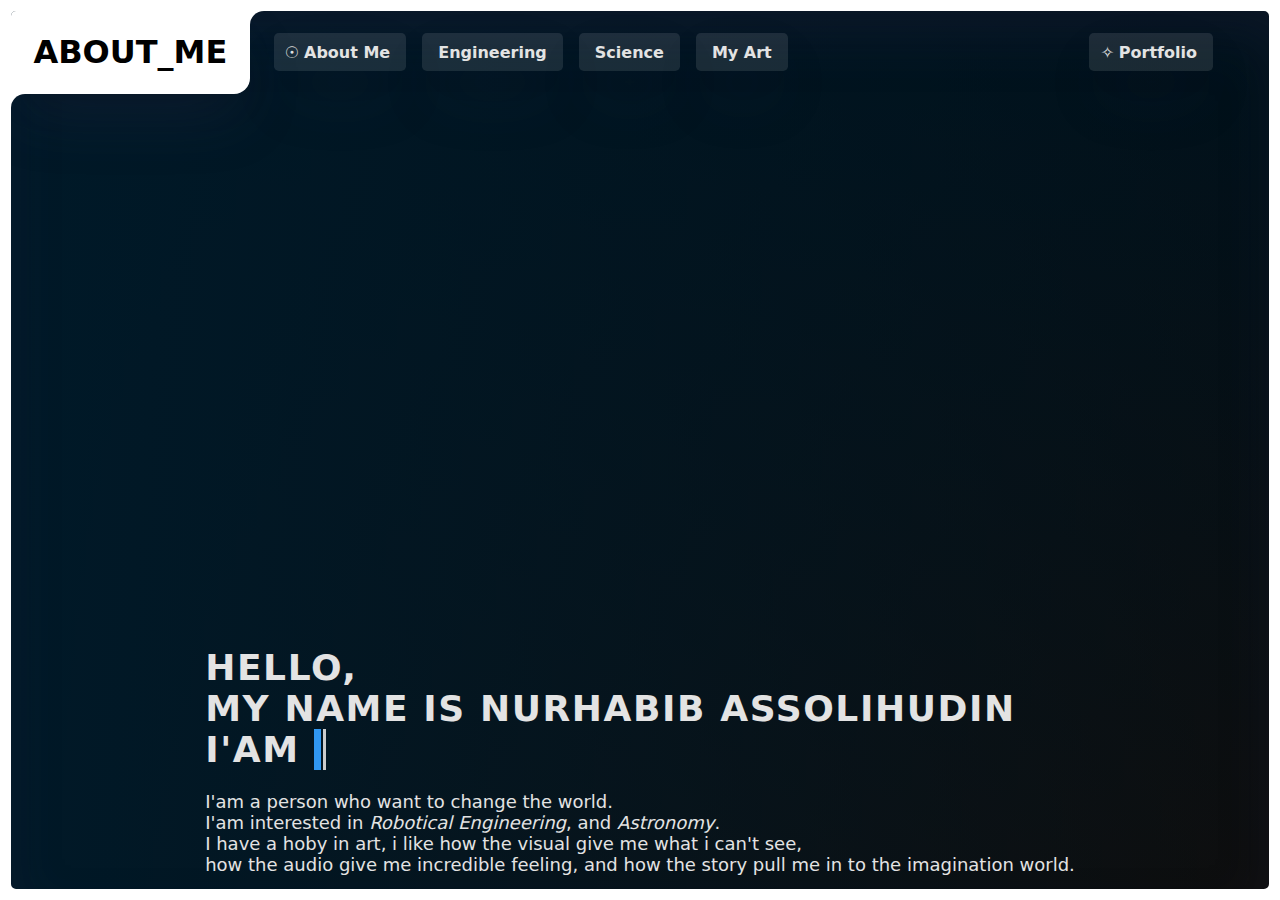
==== commit 877f1379: "Update Navigation" ====
--- a/index.html
+++ b/index.html
@@ -30,8 +30,26 @@
 
         <!-- Navigation -->
             <nav>
-                <h1>ABOUT_ME</h1>
-                <div class="default-nav">
+                <div class="main-nav">
+                    <h1>ABOUT_ME</h1>
+                    <div class="default-nav">
+                        <ul>
+                            <li><a href="index.html"><span class="active">&#9737;</span>About Me</a></li>
+                            <li><a href="engineering.html">Engineering</a></li>
+                            <li><a href="science.html">Science</a></li>
+                            <li><a href="art.html">My Art</a></li>
+                        </ul>
+                        <ul>
+                            <li><a href="https://nurhabibassolihudin.github.io/NurHabibAssolihudin" class="creator-link"><span class="active">&#10023;</span>Portfolio</a></li>
+                        </ul>
+                    </div>
+                    <div class="opt-nav" onclick="responsiveNav()">
+                        <ul>
+                            <li>&#9778;</li>
+                        </ul>
+                    </div>
+                </div>
+                <div class="relative-nav" id="relative-nav">
                     <ul>
                         <li><a href="index.html"><span class="active">&#9737;</span>About Me</a></li>
                         <li><a href="engineering.html">Engineering</a></li>
@@ -40,11 +58,6 @@
                     </ul>
                     <ul>
                         <li><a href="https://nurhabibassolihudin.github.io/NurHabibAssolihudin" class="creator-link"><span class="active">&#10023;</span>Portfolio</a></li>
-                    </ul>
-                </div>
-                <div class="opt-nav">
-                    <ul>
-                        <li>&#9778;</li>
                     </ul>
                 </div>
             </nav>
--- a/style.css
+++ b/style.css
@@ -103,11 +103,11 @@
     background: var(--theme1);
 }
 
-header nav ul li a.creator-link:hover {
+header nav .main-nav ul li a.creator-link:hover {
     background: #0074da;
 }
 
-header nav ul li a {
+header nav .main-nav ul li a {
     padding: 0.6em 1em;
     margin: 0 0.5em;
     color: #e3e3e3;
@@ -118,7 +118,7 @@
     transition: 0.5s;
 }
 
-header nav ul li a:hover {
+header nav .main-nav ul li a:hover {
     background: rgba(227, 227, 227, 0.3);
     box-shadow: rgba(6, 24, 44, 0.4) 0px 0px 0px 2px, rgba(6, 24, 44, 0.65) 0px 4px 6px -1px, rgba(255, 255, 255, 0.08) 0px 1px 0px inset;
 }
@@ -134,7 +134,7 @@
 
 header .opt-nav li {
     padding: 0.1em 0.3em;
-    color: var(--theme2);
+    color: var(--theme2-color);
     background: rgba(255, 255, 255, 0.1);
     box-shadow: rgba(50, 50, 93, 0.25) 0px 30px 60px -12px, rgba(0, 0, 0, 0.3) 0px 18px 36px -18px;
     text-decoration: none;
@@ -148,13 +148,31 @@
     box-shadow: rgba(6, 24, 44, 0.4) 0px 0px 0px 2px, rgba(6, 24, 44, 0.65) 0px 4px 6px -1px, rgba(255, 255, 255, 0.08) 0px 1px 0px inset;
 }
 
+header .relative-nav {
+    display: none;
+}
+
+header .relative-nav ul li {
+    padding: 0.5em 0;
+}
+
+header .relative-nav ul li a {
+    color: var(--theme2-color);
+    text-decoration: none;
+}
+
+header .relative-nav .creator-link {
+    padding: 1em;
+    margin-bottom: 1em;
+}
+
 header .content {
     width: 100%;
     height: 100vh;
     display: flex;
     align-items: center;
+    justify-content: space-around;
     flex-wrap: wrap-reverse;
-    justify-content: space-around;
 }
 
 header .description {
@@ -237,12 +255,43 @@
     }
 
     @media (max-width: 875px) and (min-width: 1px) {
+        header nav {
+            display: flex;
+            flex-direction: column;
+            background-color: #fff;
+        }
+
+        header nav h1 {
+            box-shadow: none;
+        }
+
         header nav .default-nav {
+            margin-top: 1em;
             display: none;
         }
 
         header nav .opt-nav {
-            display: flex;
+            margin-top: 1em;
+            display: flex;
+        }
+
+        .relative-nav.responsive {
+            position: relative;
+            display: flex;
+            flex-direction: column;
+            justify-content: start;
+        }
+
+        .relative-nav.responsive ul {
+            display: flex;
+            flex-direction: column;
+            justify-content: start;
+        }
+
+        .relative-nav.responsive a {
+            float: none;
+            display: block;
+            text-align: left;
         }
     }
 
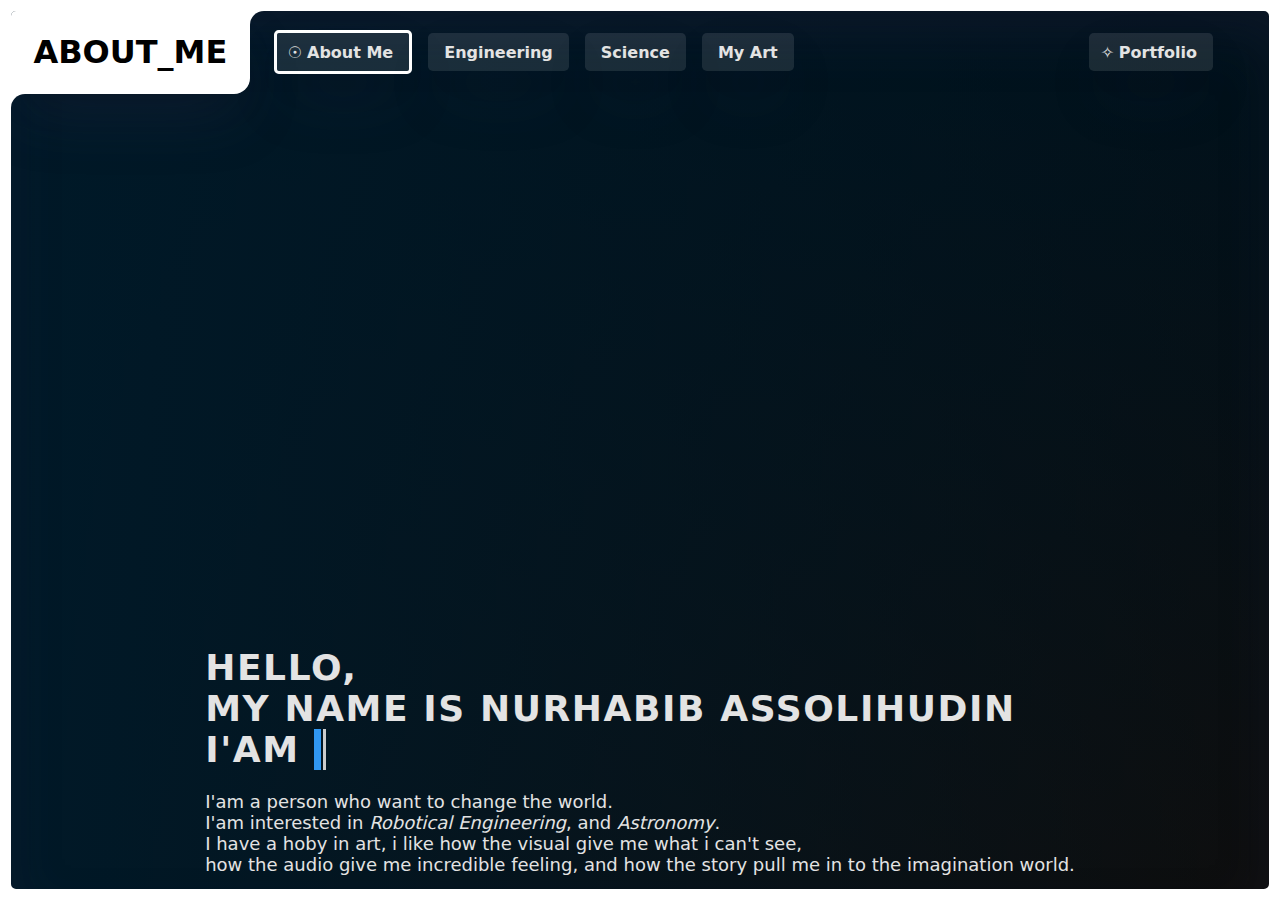
==== commit eb739872: "Update Responsifnes" ====
--- a/index.html
+++ b/index.html
@@ -20,6 +20,12 @@
             background-repeat: no-repeat;
             filter: drop-shadow(0 0 0.75rem rgb(203, 220, 20));
         }
+
+        @media (max-width: 1155px) and (min-width: 1px) {
+            header .content .image {
+                display: none;
+            }
+        }
     </style>
 </head>
 <body style="font-family: system-ui, -apple-system, BlinkMacSystemFont, 'Segoe UI', Roboto, Oxygen, Ubuntu, Cantarell, 'Open Sans', 'Helvetica Neue', sans-serif;">
@@ -34,7 +40,7 @@
                     <h1>ABOUT_ME</h1>
                     <div class="default-nav">
                         <ul>
-                            <li><a href="index.html"><span class="active">&#9737;</span>About Me</a></li>
+                            <li><a href="index.html" style="border: 3px solid rgb(255, 255, 255);"><span class="active">&#9737;</span>About Me</a></li>
                             <li><a href="engineering.html">Engineering</a></li>
                             <li><a href="science.html">Science</a></li>
                             <li><a href="art.html">My Art</a></li>
--- a/style.css
+++ b/style.css
@@ -240,9 +240,10 @@
 
 @media (max-width: 890px) and (min-width: 1px) {
 
-    @media (max-width: 886px) and (min-width: 1px) {
+    @media (max-width: 890px) and (min-width: 1px) {
         header {
-            height: 120vh;
+            padding-top: 5em;
+            align-items: center;
         }
 
         header .account {
@@ -254,7 +255,23 @@
         }
     }
 
-    @media (max-width: 875px) and (min-width: 1px) {
+    @media (max-width: 890px) and (min-width: 1px) {
+        header .content {
+            height: auto;
+            align-items: start;
+        }
+
+        header .content h1 {
+            font-size: medium;
+        }
+
+        header .description {
+            margin: 0.5em 2em;
+            color: #e3e3e3;
+            font-size: medium;
+            transition: 0.5s;
+        }
+
         header nav {
             display: flex;
             flex-direction: column;
